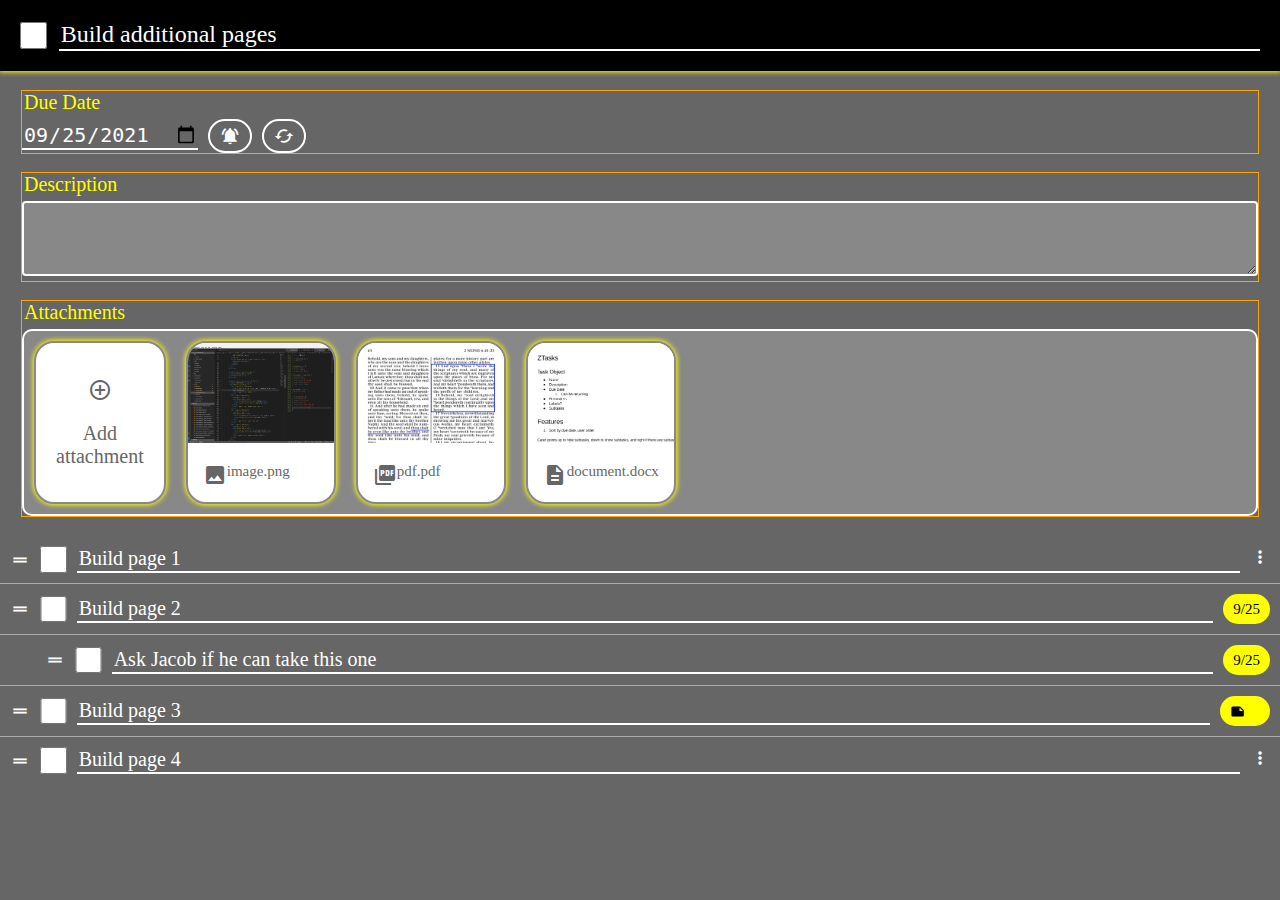
==== task-details/index.html @ 9b114171 "Basic attachment styles" ====
<!-- Task Boilerplate
<!-- Task --
<li class="task has-due-date has-reminder is-recurring has-description">
  <div class="task-preview">
    <span class="material-icons task-drag-handle"> drag_handle </span>
    <input type="checkbox" class="task-check"/>
    <input type="text" class="task-name"/>
    <a class="details-link" href="../task-details"><div class="chip task-data">
      <span class="material-icons notif-indicator">
        notifications_active
      </span>
      <span class="task-due-date">9/25</span>
      <span class="material-icons recurring-indicator">cached</span>
      <span class="material-icons description-indicator">notes</span>
    </div>
    <button type="button" class="task-more">
      <i class="material-icons">more_vert</i>
    </button>
</a>
  </div>
  <ul class="subtasks"></ul>
</li>
-->

<!DOCTYPE html>
<html>
  <head>
    <meta charset="utf-8" />
    <meta http-equiv="X-UA-Compatible" content="IE=edge" />
    <title>Page Title</title>
    <meta name="viewport" content="width=device-width, initial-scale=1" />
    <link
      rel="stylesheet"
      type="text/css"
      media="screen"
      href="../task-list/task-list.css"
    />
    <link
      rel="stylesheet"
      type="text/css"
      media="screen"
      href="task-details.css"
    />
    <script src="main.js"></script>
    <!-- Material Icons -->
    <link
      href="https://fonts.googleapis.com/icon?family=Material+Icons"
      rel="stylesheet"
    />
  </head>
  <body>
    <!-- Bootstrap Header here -->
    <main>
      <header>
        <h1 class="task has-due-date has-reminder is-recurring has-description">
          <div class="task-preview">
            <input type="checkbox" class="task-check" />
            <input
              type="text"
              class="task-name"
              value="Build additional pages"
            />
          </div>
          <ul class="subtasks"></ul>
        </h1>
      </header>

      <!-- Task details -->
      <form class="task-details">
        <fieldset class="task-date-info">
          <legend>Due Date</legend>
          <input type="date" class="task-due-date" value="2021-09-25" />
          <div class="button-wrapper">
            <button type="button" class="material-icons notif-indicator">
              notifications_active
            </button>
            <button type="button" class="material-icons recurring-indicator">
              cached
            </button>
          </div>
        </fieldset>

        <fieldset class="task-description">
          <legend>Description</legend>
          <textarea></textarea>
        </fieldset>

        <fieldset class="attachments-fieldset">
          <legend>Attachments</legend>
          <div class="attachments">
            <label class="new attachment">
              <span class="material-icons">add_circle_outline</span>
              Add attachment
              <input type="file" name="" />
            </label>
            <div class="attachment">
              <img src="image.png" alt="image.png preview" />
              <div class="card-text">
                <span class="material-icons">image</span>
                <span class="card-title>">image.png</span>
              </div>
              <input type="file" name="image.png" />
            </div>
            <div class="attachment">
              <img src="pdf.png" alt="pdf.pdf preview" />
              <div class="card-text">
                <span class="material-icons">picture_as_pdf</span>
                <span class="card-title>">pdf.pdf</span>
              </div>
              <input type="file" name="pdf.pdf" />
            </div>
            <div class="attachment">
              <img src="document.png" alt="document.docx preview" />
              <div class="card-text">
                <span class="material-icons">description</span>
                <span class="card-title>">document.docx</span>
              </div>
              <input type="file" name="document.docx" />
            </div>
          </div>
        </fieldset>
      </form>

      <!-- Subtasks -->
      <ul class="tasks">
        <!-- Task -->
        <li class="task">
          <div class="task-preview">
            <span class="material-icons task-drag-handle"> drag_handle </span>
            <input type="checkbox" class="task-check" />
            <input type="text" class="task-name" value="Build page 1" />
            <a class="details-link" href="../task-details"
              ><div class="chip task-data">
                <span class="task-due-date">9/25</span>
                <span class="material-icons notif-indicator">
                  notifications_active
                </span>
                <span class="material-icons recurring-indicator">cached</span
                ><span class="material-icons description-indicator">
                  notes
                </span>
              </div>
              <button type="button" class="task-more">
                <i class="material-icons">more_vert</i>
              </button>
            </a>
          </div>
          <ul class="subtasks"></ul>
        </li>
        <!-- Task -->
        <li class="task has-due-date">
          <div class="task-preview">
            <span class="material-icons task-drag-handle"> drag_handle </span>
            <input type="checkbox" class="task-check" />
            <input type="text" class="task-name" value="Build page 2" />
            <a class="details-link" href="../task-details"
              ><div class="chip task-data">
                <span class="task-due-date">9/25</span>
                <span class="material-icons notif-indicator">
                  notifications_active
                </span>
                <span class="material-icons recurring-indicator">cached</span
                ><span class="material-icons description-indicator">
                  notes
                </span>
              </div>
              <button type="button" class="task-more">
                <i class="material-icons">more_vert</i>
              </button>
            </a>
          </div>
          <ul class="subtasks">
            <!-- Task -->
            <li class="task has-due-date">
              <div class="task-preview">
                <span class="material-icons task-drag-handle">
                  drag_handle
                </span>
                <input type="checkbox" class="task-check" />
                <input
                  type="text"
                  class="task-name"
                  value="Ask Jacob if he can take this one"
                />
                <a class="details-link" href="../task-details"
                  ><div class="chip task-data">
                    <span class="task-due-date">9/25</span>
                    <span class="material-icons notif-indicator">
                      notifications_active
                    </span>
                    <span class="material-icons recurring-indicator"
                      >cached</span
                    ><span class="material-icons description-indicator">
                      notes
                    </span>
                  </div>
                  <button type="button" class="task-more">
                    <i class="material-icons">more_vert</i>
                  </button>
                </a>
              </div>
              <ul class="subtasks"></ul>
            </li>
          </ul>
        </li>
        <!-- Task -->
        <li class="task has-description">
          <div class="task-preview">
            <span class="material-icons task-drag-handle"> drag_handle </span>
            <input type="checkbox" class="task-check" />
            <input type="text" class="task-name" value="Build page 3" />
            <a class="details-link" href="../task-details"
              ><div class="chip task-data">
                <span class="task-due-date">9/25</span>
                <span class="material-icons notif-indicator">
                  notifications_active
                </span>
                <span class="material-icons recurring-indicator">cached</span
                ><span class="material-icons description-indicator">
                  notes
                </span>
              </div>
              <button type="button" class="task-more">
                <i class="material-icons">more_vert</i>
              </button>
            </a>
          </div>
          <ul class="subtasks"></ul>
        </li>
        <!-- Task -->
        <li class="task">
          <div class="task-preview">
            <span class="material-icons task-drag-handle"> drag_handle </span>
            <input type="checkbox" class="task-check" />
            <input type="text" class="task-name" value="Build page 4" />
            <a class="details-link" href="../task-details"
              ><div class="chip task-data">
                <span class="task-due-date">9/25</span>
                <span class="material-icons notif-indicator">
                  notifications_active
                </span>
                <span class="material-icons recurring-indicator">cached</span
                ><span class="material-icons description-indicator">
                  notes
                </span>
              </div>
              <button type="button" class="task-more">
                <i class="material-icons">more_vert</i>
              </button>
            </a>
          </div>
          <ul class="subtasks"></ul>
        </li>
      </ul>
    </main>
  </body>
</html>
---- task-list/task-list.css ----
* {
  max-width: 100%;
  box-sizing: border-box;
}

html,
body {
  margin: 0;
  padding: 0;
  color: white;
  background: #666;
  --theme-color: yellow;
}

body {
  font-size: 1.25rem;
}
main header {
  background: black;
  padding: 1em;
  position: sticky;
  top: 0;
  box-shadow: 0 0 5px 1px var(--theme-color);
}

h1 {
  margin: 0;
  font-size: 1.5rem;
}

.tasks,
.subtasks {
  /* display */
  /* positioning */
  /* box-model */
  margin: 0;
  padding: 0;

  /* typography */

  /* manipulation */

  /* misc */
  list-style: none;
}

.tasks .material-icons {
  font-size: inherit;
}

.task + .task,
.subtasks:not(:empty) {
  border-top: 1px solid #aaa;
}

.task-preview {
  /* display */
  display: flex;
  flex-flow: row nowrap;
  column-gap: 0.5em;
  align-items: center;

  /* positioning */
  /* box-model */
  padding: 0.5em;

  /* typography */
  /* manipulation */
  /* misc */
}

.task-preview > * {
  flex: 0 0 auto;
}

.task-preview .task-drag-handle {
  width: 1em;
}

.task-preview .task-check {
  height: 2em;
  width: 2em;
  margin: 0;
}

.task-preview .task-name {
  /* display */
  flex: 1 1 10ch;

  /* positioning */
  /* box-model */
  background: transparent;
  border: none;
  border-bottom: 2px solid white;

  /* typography */
  font-size: inherit;
  font-family: inherit;
  color: inherit;
  text-overflow: ellipsis;
  overflow-x: hidden;

  /* manipulation */
  /* misc */
}

.task-preview .task-name:focus {
  background: #444;
  outline: 0.25em solid #444;
  border-bottom: 2px solid var(--theme-color);
}

.task-preview .details-link {
  text-decoration: none;
  color: inherit;
}

.task-preview .chip {
  display: none;
  height: 1.5em;
}

.task-preview .chip * {
  display: none;
  background: transparent;
  border: none;
  width: max-content;
}

.task-preview .chip .material-icons {
  font-size: 0.75em;
}

.task.has-due-date > .task-preview > .details-link > .task-data,
.task.has-description > .task-preview > .details-link > .task-data {
  /* display */
  display: flex;
  flex-flow: row nowrap;
  align-items: center;
  column-gap: 0.25em;

  /* positioning */
  /* box-model */
  background: var(--theme-color);
  border-radius: 1em;
  padding: 0.25em 0.5em;

  /* typography */
  color: black;

  /* manipulation */
  /* misc */
}

.task.task.has-due-date.has-reminder
  > .task-preview
  > .details-link
  > .task-data
  .notif-indicator {
  display: inline-block;
}

.task.task.has-due-date
  > .task-preview
  > .details-link
  > .task-data
  .task-due-date {
  display: inline-block;
  font-family: inherit;
  font-size: 0.75em;
}

.task.has-due-date.is-recurring
  > .task-preview
  > .details-link
  > .task-data
  .recurring-indicator {
  display: inline-block;
}

.task.has-description
  > .task-preview
  > .details-link
  > .task-data
  .description-indicator {
  display: inline-block;
}

.task-preview .task-more {
  display: none;
  font-size: inherit;
}

.task:not(.has-description):not(.has-due-date)
  > .task-preview
  > .details-link
  > .task-more {
  display: inline-block;
  background: transparent;
  border: none;
  padding: 0;
  color: inherit;
}

.task .subtasks {
  padding-left: 1.75em;
}
---- task-details/task-details.css ----
main header .task-preview {
  padding: 0;
}

.task-details {
  /* display */
  display: flex;
  flex-flow: column nowrap;
  row-gap: 1em;
  /* positioning */
  /* box-model */
  padding: 1em;

  /* typography */
  /* manipulation */
  /* misc */
}

.task-details fieldset {
  padding: 0;
  border: 0;
  outline: 1px solid orange;
}

.task-details legend {
  color: var(--theme-color);
  margin-bottom: 0.25em;
}

.task-details .task-date-info {
  display: flex;
  flex-flow: row wrap;
  align-items: center;
  gap: 0.5em;
}

.task-date-info .task-due-date,
.task-date-info .material-icons {
  font-size: inherit;
  color: inherit;
  background-color: inherit;
  border: none;
}

.task-date-info .task-due-date {
  border-bottom: 2px solid white;
}

.task-date-info .task-due-date:focus {
  background: #444;
  outline: none;
  border-bottom: 2px solid var(--theme-color);
}

.task-date-info .button-wrapper {
  display: flex;
  gap: inherit;
}

.task-date-info button.material-icons {
  border: 2px solid white;
  padding: 0.25em 0.5em;
  border-radius: 1em;
}

.task-description textarea {
  /* display */
  /* positioning */
  /* box-model */
  background: #888;
  border: 2px solid white;
  border-radius: 0.25em;
  padding: 0.5em;
  width: 100%;
  min-height: fit-content;
  height: 5em;
  max-height: 400px;

  /* typography */
  font-size: 0.75em;
  font-family: inherit;
  color: inherit;

  /* manipulation */
  /* misc */
}

.task-details .attachments-fieldset {
  overflow-x: clip;
  min-width: unset;
}

.attachments-fieldset .attachments {
  /* display */
  display: flex;
  flex-flow: row nowrap;
  gap: 1em;

  /* positioning */
  overflow-x: scroll;

  /* box-model */
  background: #888;
  border: 2px solid white;
  width: 100%;
  padding: 0.5em;
  border-radius: 0.5em;

  /* typography */
  /* manipulation */
  /* misc */
}

.attachments .attachment {
  /* display */
  flex: 0 0 150px;

  /* positioning */
  position: relative;

  /* box-model */
  background: white;
  border-radius: 1em;
  max-width: 80vh;
  border: 2px solid #888;
  box-shadow: 0 0 5px 1px var(--theme-color);
  overflow: hidden;

  /* typography */
  color: #666;

  /* manipulation */
  /* misc */
}

.attachment img {
  width: 100%;
  height: 100px;
  object-fit: cover;
}
.attachment .card-text {
  padding: 1em;
  display: flex;
  flex-flow: row nowrap;
  font-size: 0.75em;
}

.attachment input {
  display: none;
}

.new.attachment {
  display: flex;
  flex: 0 0 auto;
  width: min-content;
  flex-flow: column nowrap;
  gap: 1em;
  justify-content: center;
  align-items: center;
  text-align: center;
  padding: 1em;
}
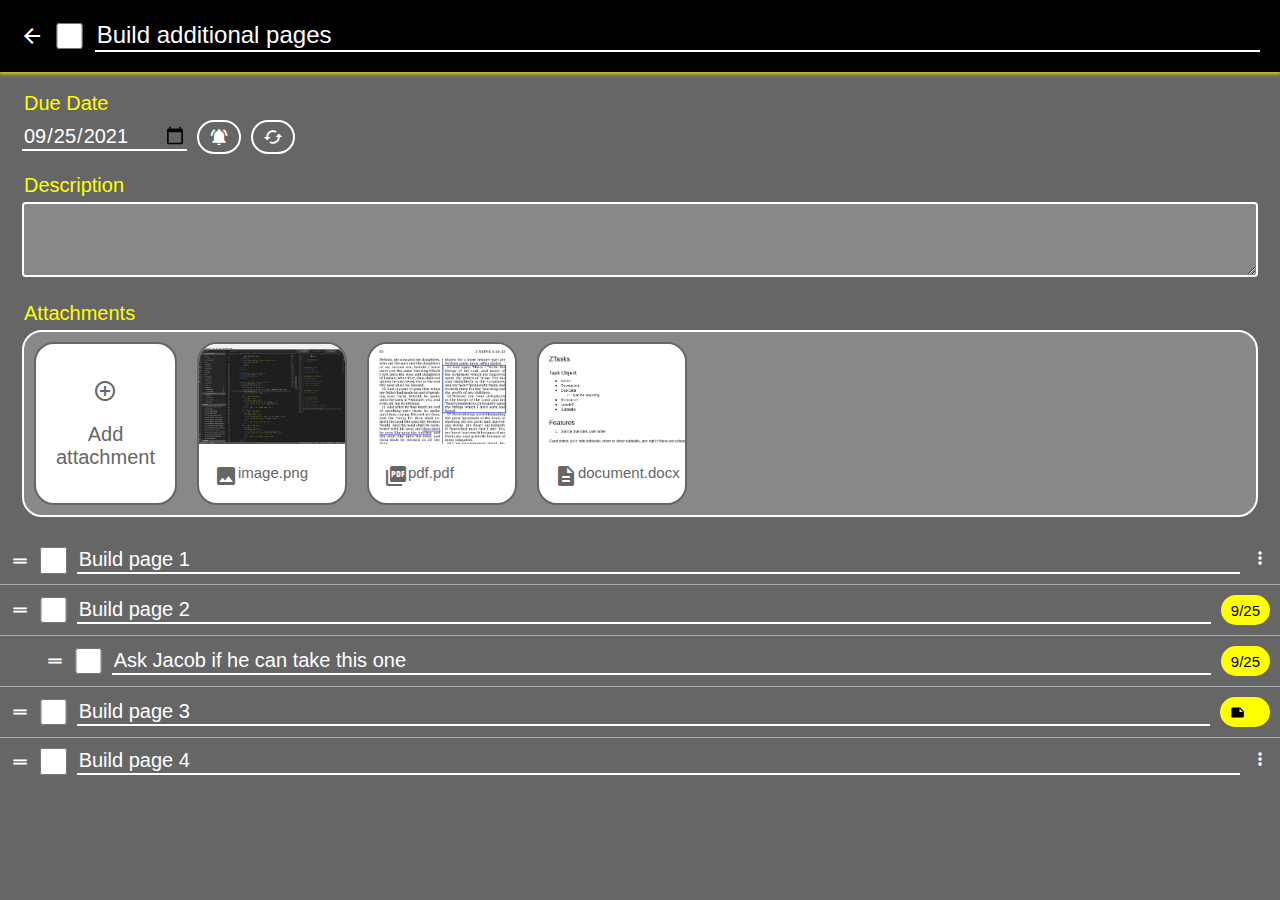
==== commit 6e432ad0: "Add back button" ====
--- a/task-details/index.html
+++ b/task-details/index.html
@@ -54,6 +54,9 @@
       <header>
         <h1 class="task has-due-date has-reminder is-recurring has-description">
           <div class="task-preview">
+            <a href="../task-list/" class="material-icons back-button"
+              >arrow_back</a
+            >
             <input type="checkbox" class="task-check" />
             <input
               type="text"
--- a/task-list/task-list.css
+++ b/task-list/task-list.css
@@ -10,6 +10,9 @@
   color: white;
   background: #666;
   --theme-color: yellow;
+  font-family: -apple-system, BlinkMacSystemFont, "Segoe UI", Roboto,
+    "Helvetica Neue", Arial, sans-serif, "Apple Color Emoji", "Segoe UI Emoji",
+    "Segoe UI Symbol";
 }
 
 body {
--- a/task-details/task-details.css
+++ b/task-details/task-details.css
@@ -1,5 +1,10 @@
 main header .task-preview {
   padding: 0;
+}
+
+main header .back-button {
+  color: inherit;
+  text-decoration: none;
 }
 
 .task-details {
@@ -19,7 +24,6 @@
 .task-details fieldset {
   padding: 0;
   border: 0;
-  outline: 1px solid orange;
 }
 
 .task-details legend {
@@ -44,6 +48,7 @@
 
 .task-date-info .task-due-date {
   border-bottom: 2px solid white;
+  font-family: inherit;
 }
 
 .task-date-info .task-due-date:focus {
@@ -85,6 +90,12 @@
   /* misc */
 }
 
+.task-description textarea:focus {
+  background: #444;
+  outline: none;
+  border: 2px solid var(--theme-color);
+}
+
 .task-details .attachments-fieldset {
   overflow-x: clip;
   min-width: unset;
@@ -104,7 +115,7 @@
   border: 2px solid white;
   width: 100%;
   padding: 0.5em;
-  border-radius: 0.5em;
+  border-radius: 1em;
 
   /* typography */
   /* manipulation */
@@ -122,8 +133,7 @@
   background: white;
   border-radius: 1em;
   max-width: 80vh;
-  border: 2px solid #888;
-  box-shadow: 0 0 5px 1px var(--theme-color);
+  border: 2px solid #666;
   overflow: hidden;
 
   /* typography */
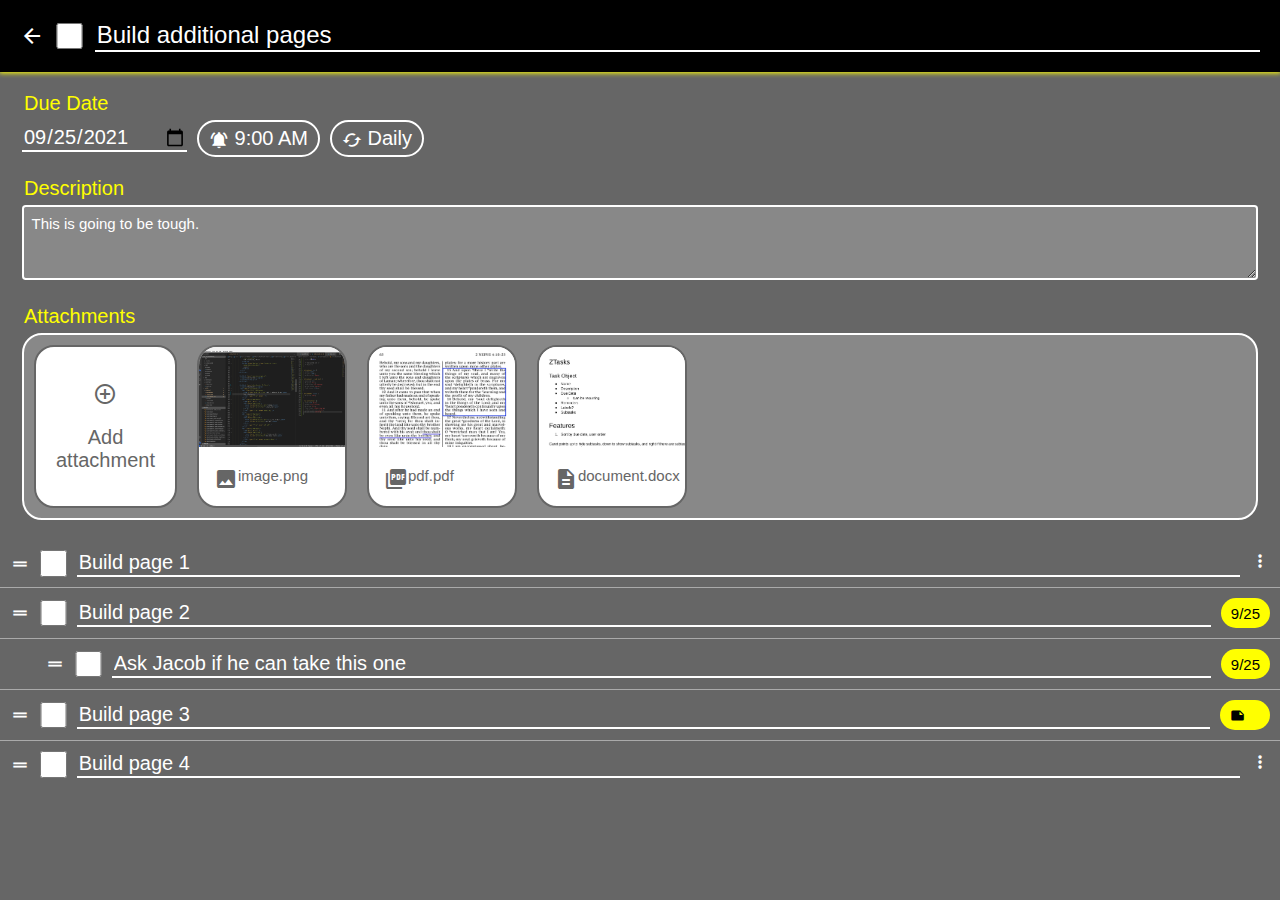
==== commit 6621dd36: "Add text to details buttons" ====
--- a/task-details/index.html
+++ b/task-details/index.html
@@ -74,18 +74,20 @@
           <legend>Due Date</legend>
           <input type="date" class="task-due-date" value="2021-09-25" />
           <div class="button-wrapper">
-            <button type="button" class="material-icons notif-indicator">
-              notifications_active
+            <button type="button" class="button notif-indicator">
+              <span class="material-icons"> notifications_active </span>
+              9:00 AM
             </button>
-            <button type="button" class="material-icons recurring-indicator">
-              cached
+            <button type="button" class="button recurring-indicator">
+              <span class="material-icons">cached</span>
+              Daily
             </button>
           </div>
         </fieldset>
 
         <fieldset class="task-description">
           <legend>Description</legend>
-          <textarea></textarea>
+          <textarea>This is going to be tough.</textarea>
         </fieldset>
 
         <fieldset class="attachments-fieldset">
--- a/task-details/task-details.css
+++ b/task-details/task-details.css
@@ -39,7 +39,7 @@
 }
 
 .task-date-info .task-due-date,
-.task-date-info .material-icons {
+.task-date-info .button {
   font-size: inherit;
   color: inherit;
   background-color: inherit;
@@ -62,10 +62,16 @@
   gap: inherit;
 }
 
-.task-date-info button.material-icons {
+.task-date-info .button {
+  font-size: 1em;
   border: 2px solid white;
   padding: 0.25em 0.5em;
-  border-radius: 1em;
+  border-radius: 2em;
+}
+
+.task-date-info .button .material-icons {
+  vertical-align: middle;
+  font-size: inherit;
 }
 
 .task-description textarea {
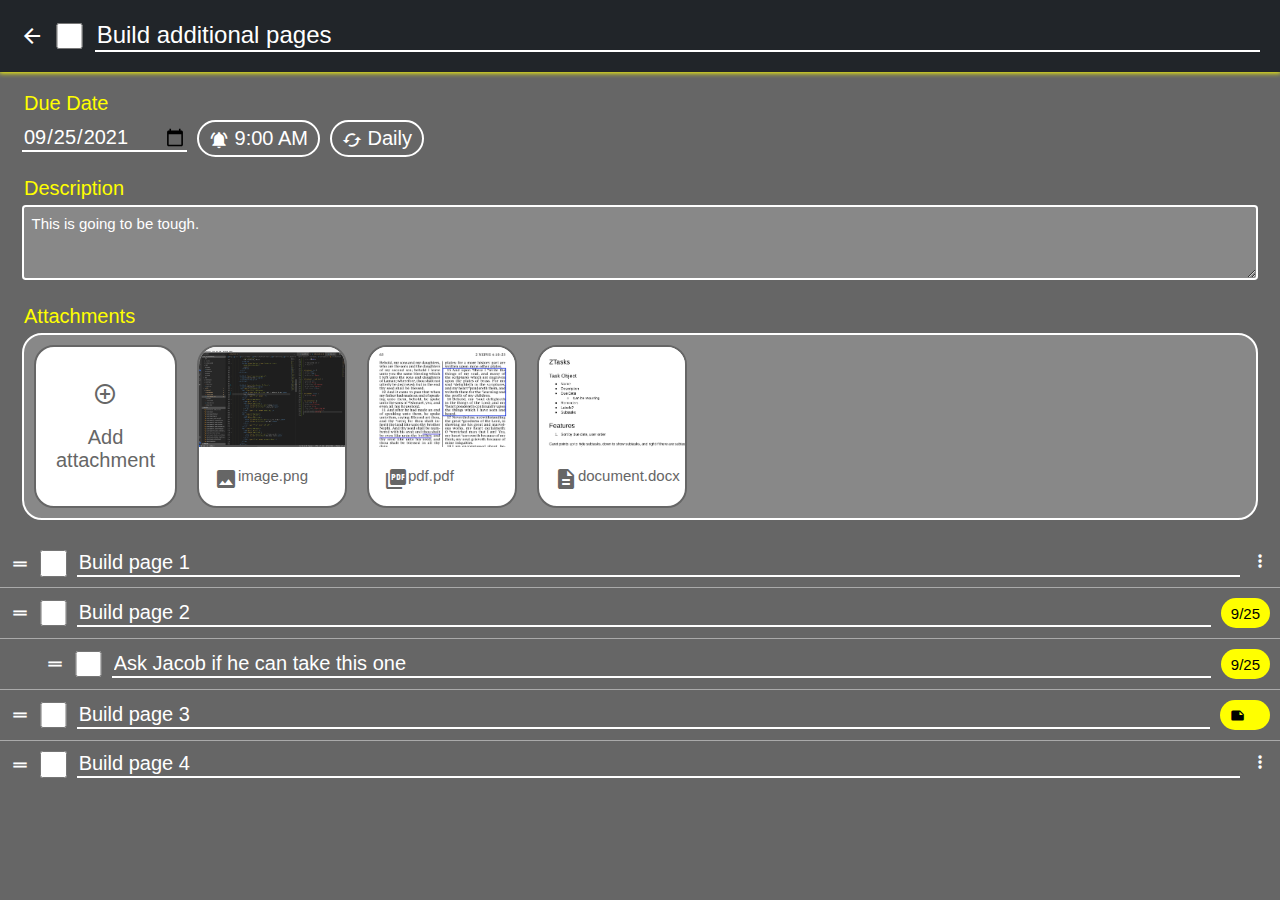
==== commit 3513e4fd: "Final Product" ====
--- a/task-details/index.html
+++ b/task-details/index.html
@@ -24,239 +24,221 @@
 
 <!DOCTYPE html>
 <html>
-  <head>
-    <meta charset="utf-8" />
-    <meta http-equiv="X-UA-Compatible" content="IE=edge" />
-    <title>Page Title</title>
-    <meta name="viewport" content="width=device-width, initial-scale=1" />
-    <link
-      rel="stylesheet"
-      type="text/css"
-      media="screen"
-      href="../task-list/task-list.css"
-    />
-    <link
-      rel="stylesheet"
-      type="text/css"
-      media="screen"
-      href="task-details.css"
-    />
-    <script src="main.js"></script>
-    <!-- Material Icons -->
-    <link
-      href="https://fonts.googleapis.com/icon?family=Material+Icons"
-      rel="stylesheet"
-    />
-  </head>
-  <body>
-    <!-- Bootstrap Header here -->
-    <main>
-      <header>
-        <h1 class="task has-due-date has-reminder is-recurring has-description">
-          <div class="task-preview">
-            <a href="../task-list/" class="material-icons back-button"
-              >arrow_back</a
-            >
-            <input type="checkbox" class="task-check" />
-            <input
-              type="text"
-              class="task-name"
-              value="Build additional pages"
-            />
+
+<head>
+  <meta charset="utf-8" />
+  <meta http-equiv="X-UA-Compatible" content="IE=edge" />
+  <title>ZTasks</title>
+  <meta name="viewport" content="width=device-width, initial-scale=1" />
+  <link rel="stylesheet" type="text/css" media="screen" href="../task-list/task-list.css" />
+  <link rel="stylesheet" type="text/css" media="screen" href="task-details.css" />
+  <script src="main.js"></script>
+  <!-- Material Icons -->
+  <link href="https://fonts.googleapis.com/icon?family=Material+Icons" rel="stylesheet" />
+</head>
+
+<body>
+  <!-- Bootstrap Header here -->
+  <main>
+    <header style="background-color: #212529;">
+      <h1 class="task has-due-date has-reminder is-recurring has-description">
+        <div class="task-preview">
+          <a href="../task-list/" class="material-icons back-button">arrow_back</a>
+          <input type="checkbox" class="task-check" />
+          <input type="text" class="task-name" value="Build additional pages" />
+        </div>
+        <ul class="subtasks"></ul>
+      </h1>
+    </header>
+
+    <!-- Task details -->
+    <form class="task-details">
+      <fieldset class="task-date-info">
+        <legend>Due Date</legend>
+        <input type="date" class="task-due-date" value="2021-09-25" />
+        <div class="button-wrapper">
+          <button type="button" class="button notif-indicator">
+            <span class="material-icons"> notifications_active </span>
+            9:00 AM
+          </button>
+          <button type="button" class="button recurring-indicator">
+            <span class="material-icons">cached</span>
+            Daily
+          </button>
+        </div>
+      </fieldset>
+
+      <fieldset class="task-description">
+        <legend>Description</legend>
+        <textarea placeholder="Describe your task">
+This is going to be tough.</textarea>
+      </fieldset>
+
+      <fieldset class="attachments-fieldset">
+        <legend>Attachments</legend>
+        <div class="attachments">
+          <label class="new attachment">
+            <span class="material-icons">add_circle_outline</span>
+            Add attachment
+            <input type="file" name="" />
+          </label>
+          <div class="attachment">
+            <img src="image.png" alt="image.png preview" />
+            <div class="card-text">
+              <span class="material-icons">image</span>
+              <span class="card-title>">image.png</span>
+            </div>
+            <input type="file" name="image.png" />
           </div>
-          <ul class="subtasks"></ul>
-        </h1>
-      </header>
-
-      <!-- Task details -->
-      <form class="task-details">
-        <fieldset class="task-date-info">
-          <legend>Due Date</legend>
-          <input type="date" class="task-due-date" value="2021-09-25" />
-          <div class="button-wrapper">
-            <button type="button" class="button notif-indicator">
-              <span class="material-icons"> notifications_active </span>
-              9:00 AM
-            </button>
-            <button type="button" class="button recurring-indicator">
-              <span class="material-icons">cached</span>
-              Daily
-            </button>
+          <div class="attachment">
+            <img src="pdf.png" alt="pdf.pdf preview" />
+            <div class="card-text">
+              <span class="material-icons">picture_as_pdf</span>
+              <span class="card-title>">pdf.pdf</span>
+            </div>
+            <input type="file" name="pdf.pdf" />
           </div>
-        </fieldset>
-
-        <fieldset class="task-description">
-          <legend>Description</legend>
-          <textarea>This is going to be tough.</textarea>
-        </fieldset>
-
-        <fieldset class="attachments-fieldset">
-          <legend>Attachments</legend>
-          <div class="attachments">
-            <label class="new attachment">
-              <span class="material-icons">add_circle_outline</span>
-              Add attachment
-              <input type="file" name="" />
-            </label>
-            <div class="attachment">
-              <img src="image.png" alt="image.png preview" />
-              <div class="card-text">
-                <span class="material-icons">image</span>
-                <span class="card-title>">image.png</span>
-              </div>
-              <input type="file" name="image.png" />
-            </div>
-            <div class="attachment">
-              <img src="pdf.png" alt="pdf.pdf preview" />
-              <div class="card-text">
-                <span class="material-icons">picture_as_pdf</span>
-                <span class="card-title>">pdf.pdf</span>
-              </div>
-              <input type="file" name="pdf.pdf" />
-            </div>
-            <div class="attachment">
-              <img src="document.png" alt="document.docx preview" />
-              <div class="card-text">
-                <span class="material-icons">description</span>
-                <span class="card-title>">document.docx</span>
-              </div>
-              <input type="file" name="document.docx" />
-            </div>
+          <div class="attachment">
+            <img src="document.png" alt="document.docx preview" />
+            <div class="card-text">
+              <span class="material-icons">description</span>
+              <span class="card-title>">document.docx</span>
+            </div>
+            <input type="file" name="document.docx" />
           </div>
-        </fieldset>
-      </form>
-
-      <!-- Subtasks -->
-      <ul class="tasks">
-        <!-- Task -->
-        <li class="task">
-          <div class="task-preview">
-            <span class="material-icons task-drag-handle"> drag_handle </span>
-            <input type="checkbox" class="task-check" />
-            <input type="text" class="task-name" value="Build page 1" />
-            <a class="details-link" href="../task-details"
-              ><div class="chip task-data">
-                <span class="task-due-date">9/25</span>
-                <span class="material-icons notif-indicator">
-                  notifications_active
-                </span>
-                <span class="material-icons recurring-indicator">cached</span
-                ><span class="material-icons description-indicator">
-                  notes
-                </span>
-              </div>
-              <button type="button" class="task-more">
-                <i class="material-icons">more_vert</i>
-              </button>
-            </a>
-          </div>
-          <ul class="subtasks"></ul>
-        </li>
-        <!-- Task -->
-        <li class="task has-due-date">
-          <div class="task-preview">
-            <span class="material-icons task-drag-handle"> drag_handle </span>
-            <input type="checkbox" class="task-check" />
-            <input type="text" class="task-name" value="Build page 2" />
-            <a class="details-link" href="../task-details"
-              ><div class="chip task-data">
-                <span class="task-due-date">9/25</span>
-                <span class="material-icons notif-indicator">
-                  notifications_active
-                </span>
-                <span class="material-icons recurring-indicator">cached</span
-                ><span class="material-icons description-indicator">
-                  notes
-                </span>
-              </div>
-              <button type="button" class="task-more">
-                <i class="material-icons">more_vert</i>
-              </button>
-            </a>
-          </div>
-          <ul class="subtasks">
-            <!-- Task -->
-            <li class="task has-due-date">
-              <div class="task-preview">
-                <span class="material-icons task-drag-handle">
-                  drag_handle
-                </span>
-                <input type="checkbox" class="task-check" />
-                <input
-                  type="text"
-                  class="task-name"
-                  value="Ask Jacob if he can take this one"
-                />
-                <a class="details-link" href="../task-details"
-                  ><div class="chip task-data">
-                    <span class="task-due-date">9/25</span>
-                    <span class="material-icons notif-indicator">
-                      notifications_active
-                    </span>
-                    <span class="material-icons recurring-indicator"
-                      >cached</span
-                    ><span class="material-icons description-indicator">
-                      notes
-                    </span>
-                  </div>
-                  <button type="button" class="task-more">
-                    <i class="material-icons">more_vert</i>
-                  </button>
-                </a>
-              </div>
-              <ul class="subtasks"></ul>
-            </li>
-          </ul>
-        </li>
-        <!-- Task -->
-        <li class="task has-description">
-          <div class="task-preview">
-            <span class="material-icons task-drag-handle"> drag_handle </span>
-            <input type="checkbox" class="task-check" />
-            <input type="text" class="task-name" value="Build page 3" />
-            <a class="details-link" href="../task-details"
-              ><div class="chip task-data">
-                <span class="task-due-date">9/25</span>
-                <span class="material-icons notif-indicator">
-                  notifications_active
-                </span>
-                <span class="material-icons recurring-indicator">cached</span
-                ><span class="material-icons description-indicator">
-                  notes
-                </span>
-              </div>
-              <button type="button" class="task-more">
-                <i class="material-icons">more_vert</i>
-              </button>
-            </a>
-          </div>
-          <ul class="subtasks"></ul>
-        </li>
-        <!-- Task -->
-        <li class="task">
-          <div class="task-preview">
-            <span class="material-icons task-drag-handle"> drag_handle </span>
-            <input type="checkbox" class="task-check" />
-            <input type="text" class="task-name" value="Build page 4" />
-            <a class="details-link" href="../task-details"
-              ><div class="chip task-data">
-                <span class="task-due-date">9/25</span>
-                <span class="material-icons notif-indicator">
-                  notifications_active
-                </span>
-                <span class="material-icons recurring-indicator">cached</span
-                ><span class="material-icons description-indicator">
-                  notes
-                </span>
-              </div>
-              <button type="button" class="task-more">
-                <i class="material-icons">more_vert</i>
-              </button>
-            </a>
-          </div>
-          <ul class="subtasks"></ul>
-        </li>
-      </ul>
-    </main>
-  </body>
-</html>
+        </div>
+      </fieldset>
+    </form>
+
+    <!-- Subtasks -->
+    <ul class="tasks">
+      <!-- Task -->
+      <li class="task">
+        <div class="task-preview">
+          <span class="material-icons task-drag-handle"> drag_handle </span>
+          <input type="checkbox" class="task-check" />
+          <input type="text" class="task-name" value="Build page 1" />
+          <a class="details-link" href="../task-details">
+            <div class="chip task-data">
+              <span class="task-due-date">9/25</span>
+              <span class="material-icons notif-indicator">
+                notifications_active
+              </span>
+              <span class="material-icons recurring-indicator">cached</span><span
+                class="material-icons description-indicator">
+                notes
+              </span>
+            </div>
+            <button type="button" class="task-more">
+              <i class="material-icons">more_vert</i>
+            </button>
+          </a>
+        </div>
+        <ul class="subtasks"></ul>
+      </li>
+      <!-- Task -->
+      <li class="task has-due-date">
+        <div class="task-preview">
+          <span class="material-icons task-drag-handle"> drag_handle </span>
+          <input type="checkbox" class="task-check" />
+          <input type="text" class="task-name" value="Build page 2" />
+          <a class="details-link" href="../task-details">
+            <div class="chip task-data">
+              <span class="task-due-date">9/25</span>
+              <span class="material-icons notif-indicator">
+                notifications_active
+              </span>
+              <span class="material-icons recurring-indicator">cached</span><span
+                class="material-icons description-indicator">
+                notes
+              </span>
+            </div>
+            <button type="button" class="task-more">
+              <i class="material-icons">more_vert</i>
+            </button>
+          </a>
+        </div>
+        <ul class="subtasks">
+          <!-- Task -->
+          <li class="task has-due-date">
+            <div class="task-preview">
+              <span class="material-icons task-drag-handle">
+                drag_handle
+              </span>
+              <input type="checkbox" class="task-check" />
+              <input type="text" class="task-name" value="Ask Jacob if he can take this one" />
+              <a class="details-link" href="../task-details">
+                <div class="chip task-data">
+                  <span class="task-due-date">9/25</span>
+                  <span class="material-icons notif-indicator">
+                    notifications_active
+                  </span>
+                  <span class="material-icons recurring-indicator">cached</span><span
+                    class="material-icons description-indicator">
+                    notes
+                  </span>
+                </div>
+                <button type="button" class="task-more">
+                  <i class="material-icons">more_vert</i>
+                </button>
+              </a>
+            </div>
+            <ul class="subtasks"></ul>
+          </li>
+        </ul>
+      </li>
+      <!-- Task -->
+      <li class="task has-description">
+        <div class="task-preview">
+          <span class="material-icons task-drag-handle"> drag_handle </span>
+          <input type="checkbox" class="task-check" />
+          <input type="text" class="task-name" value="Build page 3" />
+          <a class="details-link" href="../task-details">
+            <div class="chip task-data">
+              <span class="task-due-date">9/25</span>
+              <span class="material-icons notif-indicator">
+                notifications_active
+              </span>
+              <span class="material-icons recurring-indicator">cached</span><span
+                class="material-icons description-indicator">
+                notes
+              </span>
+            </div>
+            <button type="button" class="task-more">
+              <i class="material-icons">more_vert</i>
+            </button>
+          </a>
+        </div>
+        <ul class="subtasks"></ul>
+      </li>
+      <!-- Task -->
+      <li class="task">
+        <div class="task-preview">
+          <span class="material-icons task-drag-handle"> drag_handle </span>
+          <input type="checkbox" class="task-check" />
+          <input type="text" class="task-name" value="Build page 4" />
+          <a class="details-link" href="../task-details">
+            <div class="chip task-data">
+              <span class="task-due-date">9/25</span>
+              <span class="material-icons notif-indicator">
+                notifications_active
+              </span>
+              <span class="material-icons recurring-indicator">cached</span><span
+                class="material-icons description-indicator">
+                notes
+              </span>
+            </div>
+            <button type="button" class="task-more">
+              <i class="material-icons">more_vert</i>
+            </button>
+          </a>
+        </div>
+        <ul class="subtasks"></ul>
+      </li>
+    </ul>
+  </main>
+</body>
+
+
+
+</html>--- a/task-list/task-list.css
+++ b/task-list/task-list.css
@@ -13,6 +13,7 @@
   font-family: -apple-system, BlinkMacSystemFont, "Segoe UI", Roboto,
     "Helvetica Neue", Arial, sans-serif, "Apple Color Emoji", "Segoe UI Emoji",
     "Segoe UI Symbol";
+  min-width: 0;
 }
 
 body {
--- a/task-details/task-details.css
+++ b/task-details/task-details.css
@@ -102,6 +102,10 @@
   border: 2px solid var(--theme-color);
 }
 
+.task-description textarea::placeholder {
+  color: #444;
+}
+
 .task-details .attachments-fieldset {
   overflow-x: clip;
   min-width: unset;
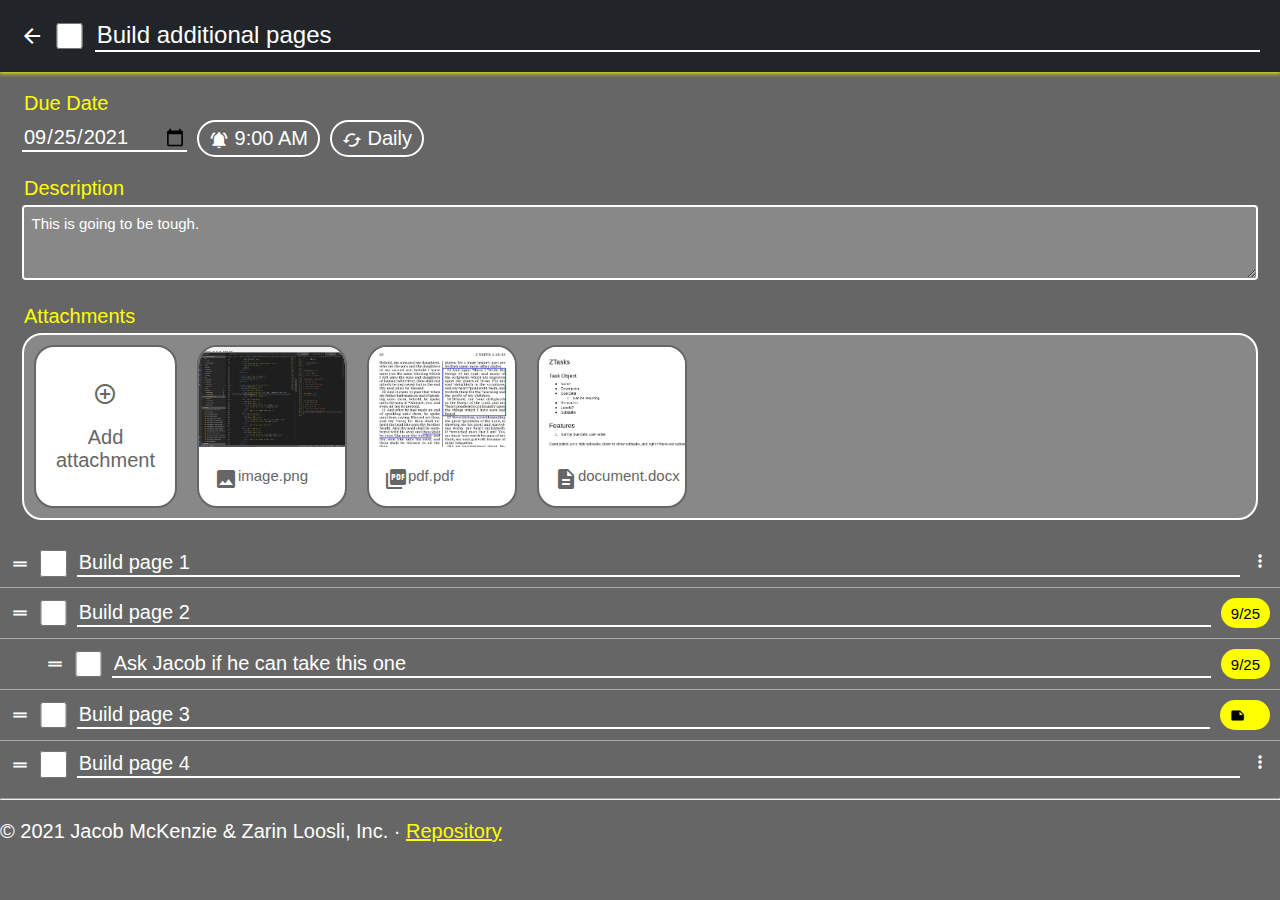
==== commit fc12b4f5: "Final Footer Touches" ====
--- a/task-details/index.html
+++ b/task-details/index.html
@@ -35,6 +35,7 @@
   <script src="main.js"></script>
   <!-- Material Icons -->
   <link href="https://fonts.googleapis.com/icon?family=Material+Icons" rel="stylesheet" />
+  <link rel="stylesheet" href="../head&foot.css">
 </head>
 
 <body>
@@ -237,8 +238,15 @@
       </li>
     </ul>
   </main>
+
+
+
 </body>
 
-
+<footer class="container">
+  <hr>
+  <p>&copy; 2021 Jacob McKenzie & Zarin Loosli, Inc. &middot; <a href="https://github.com/NotTopTaco/Creative1"
+      style="color: yellow;">Repository</a></p>
+</footer>
 
 </html>--- a/head&foot.css
+++ b/head&foot.css
@@ -0,0 +1,27 @@
+
+/* Header  */
+#signUp {
+    border-color: yellow;
+    color: white;
+}
+#signUp:hover {
+    background-color: yellow;
+    color: black;
+}
+
+footer a {
+    color: lightslategray;
+    /* background-color: white !important; */
+}
+
+/* .nav-item .nav-link .active {
+    background-color: yellow !important;
+    color: #212529 !important;
+} */
+
+.navbar-dark .navbar-nav .nav-link:focus, .navbar-dark .navbar-nav .nav-link:hover {
+    color: #FFFF00;
+  }
+  
+
+  /* Footer */
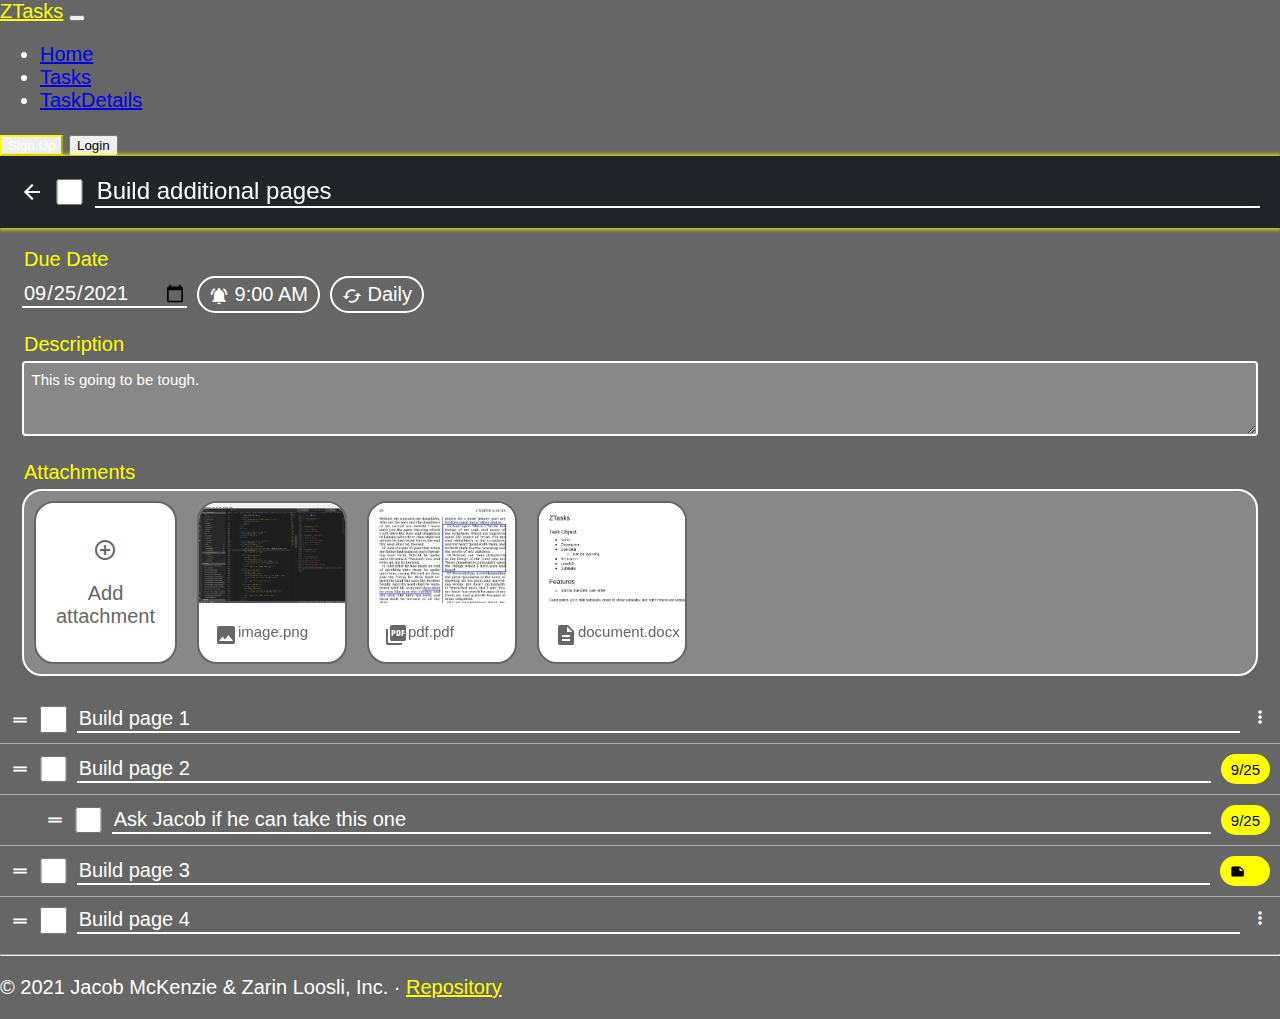
==== commit a4d85800: "Add header" ====
--- a/task-details/index.html
+++ b/task-details/index.html
@@ -24,229 +24,299 @@
 
 <!DOCTYPE html>
 <html>
-
-<head>
-  <meta charset="utf-8" />
-  <meta http-equiv="X-UA-Compatible" content="IE=edge" />
-  <title>ZTasks</title>
-  <meta name="viewport" content="width=device-width, initial-scale=1" />
-  <link rel="stylesheet" type="text/css" media="screen" href="../task-list/task-list.css" />
-  <link rel="stylesheet" type="text/css" media="screen" href="task-details.css" />
-  <script src="main.js"></script>
-  <!-- Material Icons -->
-  <link href="https://fonts.googleapis.com/icon?family=Material+Icons" rel="stylesheet" />
-  <link rel="stylesheet" href="../head&foot.css">
-</head>
-
-<body>
-  <!-- Bootstrap Header here -->
-  <main>
-    <header style="background-color: #212529;">
-      <h1 class="task has-due-date has-reminder is-recurring has-description">
-        <div class="task-preview">
-          <a href="../task-list/" class="material-icons back-button">arrow_back</a>
-          <input type="checkbox" class="task-check" />
-          <input type="text" class="task-name" value="Build additional pages" />
+  <head>
+    <meta charset="utf-8" />
+    <meta http-equiv="X-UA-Compatible" content="IE=edge" />
+    <title>ZTasks</title>
+    <meta name="viewport" content="width=device-width, initial-scale=1" />
+    <link
+      href="https://cdn.jsdelivr.net/npm/bootstrap@5.1.1/dist/css/bootstrap.min.css"
+      rel="stylesheet"
+      integrity="sha384-F3w7mX95PdgyTmZZMECAngseQB83DfGTowi0iMjiWaeVhAn4FJkqJByhZMI3AhiU"
+      crossorigin="anonymous"
+    />
+    <link
+      rel="stylesheet"
+      type="text/css"
+      media="screen"
+      href="../task-list/task-list.css"
+    />
+    <link
+      rel="stylesheet"
+      type="text/css"
+      media="screen"
+      href="task-details.css"
+    />
+    <script src="main.js"></script>
+    <!-- Material Icons -->
+    <link
+      href="https://fonts.googleapis.com/icon?family=Material+Icons"
+      rel="stylesheet"
+    />
+    <link rel="stylesheet" href="../head&foot.css" />
+  </head>
+
+  <body>
+    <nav class="navbar navbar-expand-lg navbar-dark bg-dark">
+      <div class="container-fluid">
+        <a class="navbar-brand" href="#" style="color: yellow;">ZTasks</a>
+        <button
+          class="navbar-toggler"
+          type="button"
+          data-bs-toggle="collapse"
+          data-bs-target="#navbarSupportedContent"
+          aria-controls="navbarSupportedContent"
+          aria-expanded="false"
+          aria-label="Toggle navigation"
+        >
+          <span class="navbar-toggler-icon"></span>
+        </button>
+        <div class="collapse navbar-collapse" id="navbarSupportedContent">
+          <ul class="navbar-nav me-auto mb-2 mb-lg-0">
+            <li class="nav-item">
+              <a class="nav-link active" aria-current="page" href="#">Home</a>
+            </li>
+            <li class="nav-item">
+              <a class="nav-link" href="/task-list/index.html">Tasks</a>
+            </li>
+            <li class="nav-item">
+              <a class="nav-link" href="/task-details/index.html" tabindex="-1"
+                >TaskDetails</a
+              >
+            </li>
+          </ul>
         </div>
-        <ul class="subtasks"></ul>
-      </h1>
-    </header>
-
-    <!-- Task details -->
-    <form class="task-details">
-      <fieldset class="task-date-info">
-        <legend>Due Date</legend>
-        <input type="date" class="task-due-date" value="2021-09-25" />
-        <div class="button-wrapper">
-          <button type="button" class="button notif-indicator">
-            <span class="material-icons"> notifications_active </span>
-            9:00 AM
+      </div>
+      <form class="container-fluid justify-content-end">
+        <button id="signUp" class="btn btn-outline-success me-2" type="button">
+          Sign Up
+        </button>
+        <a href="/SignIn.html">
+          <button class="btn btn-sm btn-outline-secondary" type="button">
+            Login
           </button>
-          <button type="button" class="button recurring-indicator">
-            <span class="material-icons">cached</span>
-            Daily
-          </button>
-        </div>
-      </fieldset>
-
-      <fieldset class="task-description">
-        <legend>Description</legend>
-        <textarea placeholder="Describe your task">
-This is going to be tough.</textarea>
-      </fieldset>
-
-      <fieldset class="attachments-fieldset">
-        <legend>Attachments</legend>
-        <div class="attachments">
-          <label class="new attachment">
-            <span class="material-icons">add_circle_outline</span>
-            Add attachment
-            <input type="file" name="" />
-          </label>
-          <div class="attachment">
-            <img src="image.png" alt="image.png preview" />
-            <div class="card-text">
-              <span class="material-icons">image</span>
-              <span class="card-title>">image.png</span>
+        </a>
+      </form>
+    </nav>
+    <main>
+      <header style="background-color: #212529;">
+        <h1 class="task has-due-date has-reminder is-recurring has-description">
+          <div class="task-preview">
+            <a href="../task-list/" class="material-icons back-button"
+              >arrow_back</a
+            >
+            <input type="checkbox" class="task-check" />
+            <input
+              type="text"
+              class="task-name"
+              value="Build additional pages"
+            />
+          </div>
+          <ul class="subtasks"></ul>
+        </h1>
+      </header>
+
+      <!-- Task details -->
+      <form class="task-details">
+        <fieldset class="task-date-info">
+          <legend>Due Date</legend>
+          <input type="date" class="task-due-date" value="2021-09-25" />
+          <div class="button-wrapper">
+            <button type="button" class="button notif-indicator">
+              <span class="material-icons"> notifications_active </span>
+              9:00 AM
+            </button>
+            <button type="button" class="button recurring-indicator">
+              <span class="material-icons">cached</span>
+              Daily
+            </button>
+          </div>
+        </fieldset>
+
+        <fieldset class="task-description">
+          <legend>Description</legend>
+          <textarea placeholder="Describe your task">
+This is going to be tough.</textarea
+          >
+        </fieldset>
+
+        <fieldset class="attachments-fieldset">
+          <legend>Attachments</legend>
+          <div class="attachments">
+            <label class="new attachment">
+              <span class="material-icons">add_circle_outline</span>
+              Add attachment
+              <input type="file" name="" />
+            </label>
+            <div class="attachment">
+              <img src="image.png" alt="image.png preview" />
+              <div class="card-text">
+                <span class="material-icons">image</span>
+                <span class="card-title>">image.png</span>
+              </div>
+              <input type="file" name="image.png" />
             </div>
-            <input type="file" name="image.png" />
-          </div>
-          <div class="attachment">
-            <img src="pdf.png" alt="pdf.pdf preview" />
-            <div class="card-text">
-              <span class="material-icons">picture_as_pdf</span>
-              <span class="card-title>">pdf.pdf</span>
+            <div class="attachment">
+              <img src="pdf.png" alt="pdf.pdf preview" />
+              <div class="card-text">
+                <span class="material-icons">picture_as_pdf</span>
+                <span class="card-title>">pdf.pdf</span>
+              </div>
+              <input type="file" name="pdf.pdf" />
             </div>
-            <input type="file" name="pdf.pdf" />
-          </div>
-          <div class="attachment">
-            <img src="document.png" alt="document.docx preview" />
-            <div class="card-text">
-              <span class="material-icons">description</span>
-              <span class="card-title>">document.docx</span>
+            <div class="attachment">
+              <img src="document.png" alt="document.docx preview" />
+              <div class="card-text">
+                <span class="material-icons">description</span>
+                <span class="card-title>">document.docx</span>
+              </div>
+              <input type="file" name="document.docx" />
             </div>
-            <input type="file" name="document.docx" />
-          </div>
-        </div>
-      </fieldset>
-    </form>
-
-    <!-- Subtasks -->
-    <ul class="tasks">
-      <!-- Task -->
-      <li class="task">
-        <div class="task-preview">
-          <span class="material-icons task-drag-handle"> drag_handle </span>
-          <input type="checkbox" class="task-check" />
-          <input type="text" class="task-name" value="Build page 1" />
-          <a class="details-link" href="../task-details">
-            <div class="chip task-data">
-              <span class="task-due-date">9/25</span>
-              <span class="material-icons notif-indicator">
-                notifications_active
-              </span>
-              <span class="material-icons recurring-indicator">cached</span><span
-                class="material-icons description-indicator">
-                notes
-              </span>
-            </div>
-            <button type="button" class="task-more">
-              <i class="material-icons">more_vert</i>
-            </button>
-          </a>
-        </div>
-        <ul class="subtasks"></ul>
-      </li>
-      <!-- Task -->
-      <li class="task has-due-date">
-        <div class="task-preview">
-          <span class="material-icons task-drag-handle"> drag_handle </span>
-          <input type="checkbox" class="task-check" />
-          <input type="text" class="task-name" value="Build page 2" />
-          <a class="details-link" href="../task-details">
-            <div class="chip task-data">
-              <span class="task-due-date">9/25</span>
-              <span class="material-icons notif-indicator">
-                notifications_active
-              </span>
-              <span class="material-icons recurring-indicator">cached</span><span
-                class="material-icons description-indicator">
-                notes
-              </span>
-            </div>
-            <button type="button" class="task-more">
-              <i class="material-icons">more_vert</i>
-            </button>
-          </a>
-        </div>
-        <ul class="subtasks">
-          <!-- Task -->
-          <li class="task has-due-date">
-            <div class="task-preview">
-              <span class="material-icons task-drag-handle">
-                drag_handle
-              </span>
-              <input type="checkbox" class="task-check" />
-              <input type="text" class="task-name" value="Ask Jacob if he can take this one" />
-              <a class="details-link" href="../task-details">
-                <div class="chip task-data">
-                  <span class="task-due-date">9/25</span>
-                  <span class="material-icons notif-indicator">
-                    notifications_active
-                  </span>
-                  <span class="material-icons recurring-indicator">cached</span><span
-                    class="material-icons description-indicator">
-                    notes
-                  </span>
-                </div>
-                <button type="button" class="task-more">
-                  <i class="material-icons">more_vert</i>
-                </button>
-              </a>
-            </div>
-            <ul class="subtasks"></ul>
-          </li>
-        </ul>
-      </li>
-      <!-- Task -->
-      <li class="task has-description">
-        <div class="task-preview">
-          <span class="material-icons task-drag-handle"> drag_handle </span>
-          <input type="checkbox" class="task-check" />
-          <input type="text" class="task-name" value="Build page 3" />
-          <a class="details-link" href="../task-details">
-            <div class="chip task-data">
-              <span class="task-due-date">9/25</span>
-              <span class="material-icons notif-indicator">
-                notifications_active
-              </span>
-              <span class="material-icons recurring-indicator">cached</span><span
-                class="material-icons description-indicator">
-                notes
-              </span>
-            </div>
-            <button type="button" class="task-more">
-              <i class="material-icons">more_vert</i>
-            </button>
-          </a>
-        </div>
-        <ul class="subtasks"></ul>
-      </li>
-      <!-- Task -->
-      <li class="task">
-        <div class="task-preview">
-          <span class="material-icons task-drag-handle"> drag_handle </span>
-          <input type="checkbox" class="task-check" />
-          <input type="text" class="task-name" value="Build page 4" />
-          <a class="details-link" href="../task-details">
-            <div class="chip task-data">
-              <span class="task-due-date">9/25</span>
-              <span class="material-icons notif-indicator">
-                notifications_active
-              </span>
-              <span class="material-icons recurring-indicator">cached</span><span
-                class="material-icons description-indicator">
-                notes
-              </span>
-            </div>
-            <button type="button" class="task-more">
-              <i class="material-icons">more_vert</i>
-            </button>
-          </a>
-        </div>
-        <ul class="subtasks"></ul>
-      </li>
-    </ul>
-  </main>
-
-
-
-</body>
-
-<footer class="container">
-  <hr>
-  <p>&copy; 2021 Jacob McKenzie & Zarin Loosli, Inc. &middot; <a href="https://github.com/NotTopTaco/Creative1"
-      style="color: yellow;">Repository</a></p>
-</footer>
-
-</html>+          </div>
+        </fieldset>
+      </form>
+
+      <!-- Subtasks -->
+      <ul class="tasks">
+        <!-- Task -->
+        <li class="task">
+          <div class="task-preview">
+            <span class="material-icons task-drag-handle"> drag_handle </span>
+            <input type="checkbox" class="task-check" />
+            <input type="text" class="task-name" value="Build page 1" />
+            <a class="details-link" href="../task-details">
+              <div class="chip task-data">
+                <span class="task-due-date">9/25</span>
+                <span class="material-icons notif-indicator">
+                  notifications_active
+                </span>
+                <span class="material-icons recurring-indicator">cached</span
+                ><span class="material-icons description-indicator">
+                  notes
+                </span>
+              </div>
+              <button type="button" class="task-more">
+                <i class="material-icons">more_vert</i>
+              </button>
+            </a>
+          </div>
+          <ul class="subtasks"></ul>
+        </li>
+        <!-- Task -->
+        <li class="task has-due-date">
+          <div class="task-preview">
+            <span class="material-icons task-drag-handle"> drag_handle </span>
+            <input type="checkbox" class="task-check" />
+            <input type="text" class="task-name" value="Build page 2" />
+            <a class="details-link" href="../task-details">
+              <div class="chip task-data">
+                <span class="task-due-date">9/25</span>
+                <span class="material-icons notif-indicator">
+                  notifications_active
+                </span>
+                <span class="material-icons recurring-indicator">cached</span
+                ><span class="material-icons description-indicator">
+                  notes
+                </span>
+              </div>
+              <button type="button" class="task-more">
+                <i class="material-icons">more_vert</i>
+              </button>
+            </a>
+          </div>
+          <ul class="subtasks">
+            <!-- Task -->
+            <li class="task has-due-date">
+              <div class="task-preview">
+                <span class="material-icons task-drag-handle">
+                  drag_handle
+                </span>
+                <input type="checkbox" class="task-check" />
+                <input
+                  type="text"
+                  class="task-name"
+                  value="Ask Jacob if he can take this one"
+                />
+                <a class="details-link" href="../task-details">
+                  <div class="chip task-data">
+                    <span class="task-due-date">9/25</span>
+                    <span class="material-icons notif-indicator">
+                      notifications_active
+                    </span>
+                    <span class="material-icons recurring-indicator"
+                      >cached</span
+                    ><span class="material-icons description-indicator">
+                      notes
+                    </span>
+                  </div>
+                  <button type="button" class="task-more">
+                    <i class="material-icons">more_vert</i>
+                  </button>
+                </a>
+              </div>
+              <ul class="subtasks"></ul>
+            </li>
+          </ul>
+        </li>
+        <!-- Task -->
+        <li class="task has-description">
+          <div class="task-preview">
+            <span class="material-icons task-drag-handle"> drag_handle </span>
+            <input type="checkbox" class="task-check" />
+            <input type="text" class="task-name" value="Build page 3" />
+            <a class="details-link" href="../task-details">
+              <div class="chip task-data">
+                <span class="task-due-date">9/25</span>
+                <span class="material-icons notif-indicator">
+                  notifications_active
+                </span>
+                <span class="material-icons recurring-indicator">cached</span
+                ><span class="material-icons description-indicator">
+                  notes
+                </span>
+              </div>
+              <button type="button" class="task-more">
+                <i class="material-icons">more_vert</i>
+              </button>
+            </a>
+          </div>
+          <ul class="subtasks"></ul>
+        </li>
+        <!-- Task -->
+        <li class="task">
+          <div class="task-preview">
+            <span class="material-icons task-drag-handle"> drag_handle </span>
+            <input type="checkbox" class="task-check" />
+            <input type="text" class="task-name" value="Build page 4" />
+            <a class="details-link" href="../task-details">
+              <div class="chip task-data">
+                <span class="task-due-date">9/25</span>
+                <span class="material-icons notif-indicator">
+                  notifications_active
+                </span>
+                <span class="material-icons recurring-indicator">cached</span
+                ><span class="material-icons description-indicator">
+                  notes
+                </span>
+              </div>
+              <button type="button" class="task-more">
+                <i class="material-icons">more_vert</i>
+              </button>
+            </a>
+          </div>
+          <ul class="subtasks"></ul>
+        </li>
+      </ul>
+    </main>
+  </body>
+
+  <footer class="container">
+    <hr />
+    <p>
+      &copy; 2021 Jacob McKenzie & Zarin Loosli, Inc. &middot;
+      <a href="https://github.com/NotTopTaco/Creative1" style="color: yellow;"
+        >Repository</a
+      >
+    </p>
+  </footer>
+</html>
